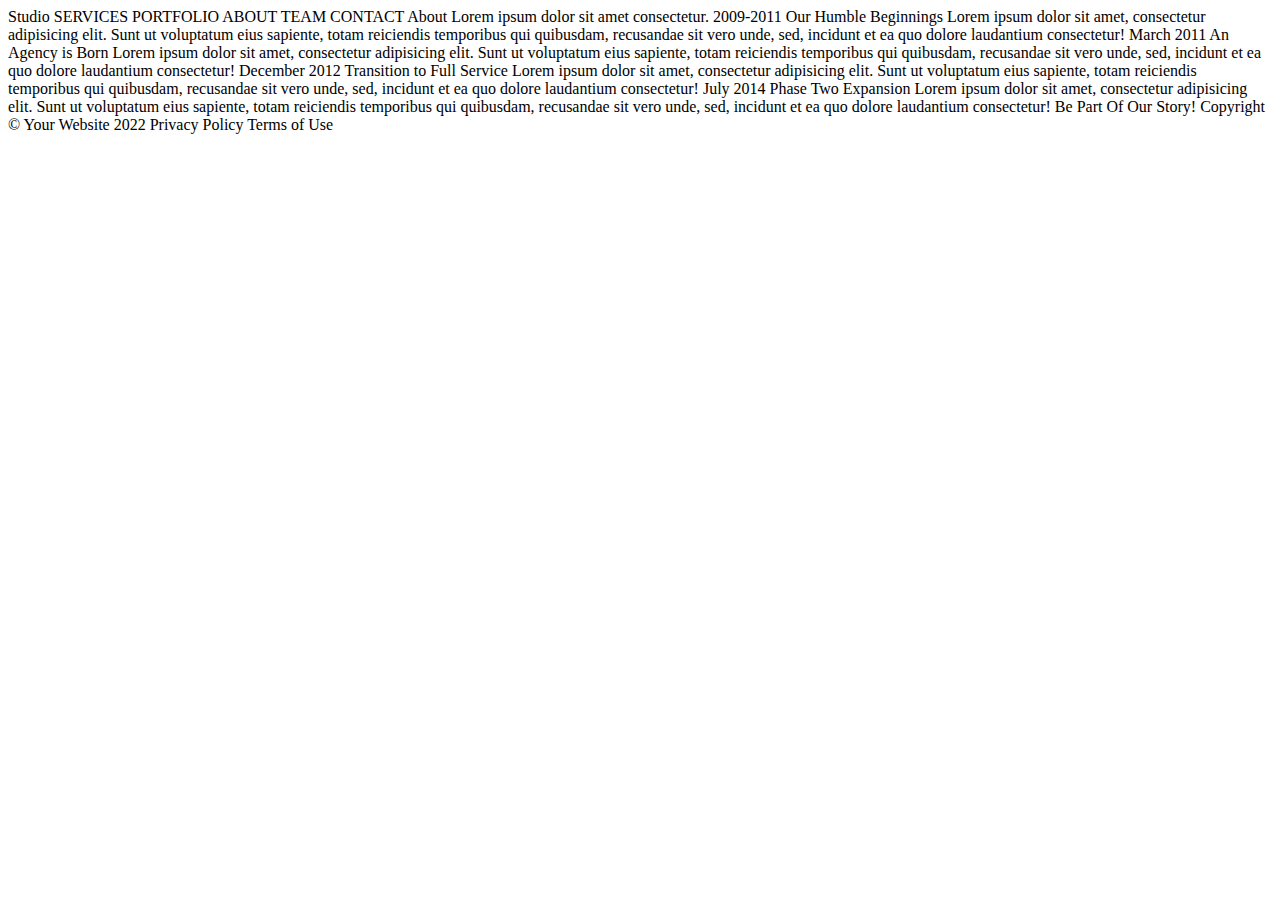
==== about.html @ a2d528a3 "first commit" ====
<!doctype html>
<html>
<head>
<meta charset="utf-8">
<title>Studio Website</title>
</head>

<body>


Studio 

SERVICES
PORTFOLIO
ABOUT
TEAM
CONTACT

About
Lorem ipsum dolor sit amet consectetur.

2009-2011
Our Humble Beginnings
Lorem ipsum dolor sit amet, consectetur adipisicing elit. Sunt ut voluptatum eius sapiente, totam reiciendis temporibus qui quibusdam, recusandae sit vero unde, sed, incidunt et ea quo dolore laudantium consectetur!

March 2011
An Agency is Born
Lorem ipsum dolor sit amet, consectetur adipisicing elit. Sunt ut voluptatum eius sapiente, totam reiciendis temporibus qui quibusdam, recusandae sit vero unde, sed, incidunt et ea quo dolore laudantium consectetur!

December 2012
Transition to Full Service
Lorem ipsum dolor sit amet, consectetur adipisicing elit. Sunt ut voluptatum eius sapiente, totam reiciendis temporibus qui quibusdam, recusandae sit vero unde, sed, incidunt et ea quo dolore laudantium consectetur!

July 2014
Phase Two Expansion
Lorem ipsum dolor sit amet, consectetur adipisicing elit. Sunt ut voluptatum eius sapiente, totam reiciendis temporibus qui quibusdam, recusandae sit vero unde, sed, incidunt et ea quo dolore laudantium consectetur!
Be Part Of Our Story!

	
Copyright © Your Website 2022
Privacy Policy Terms of Use


</body>
</html>
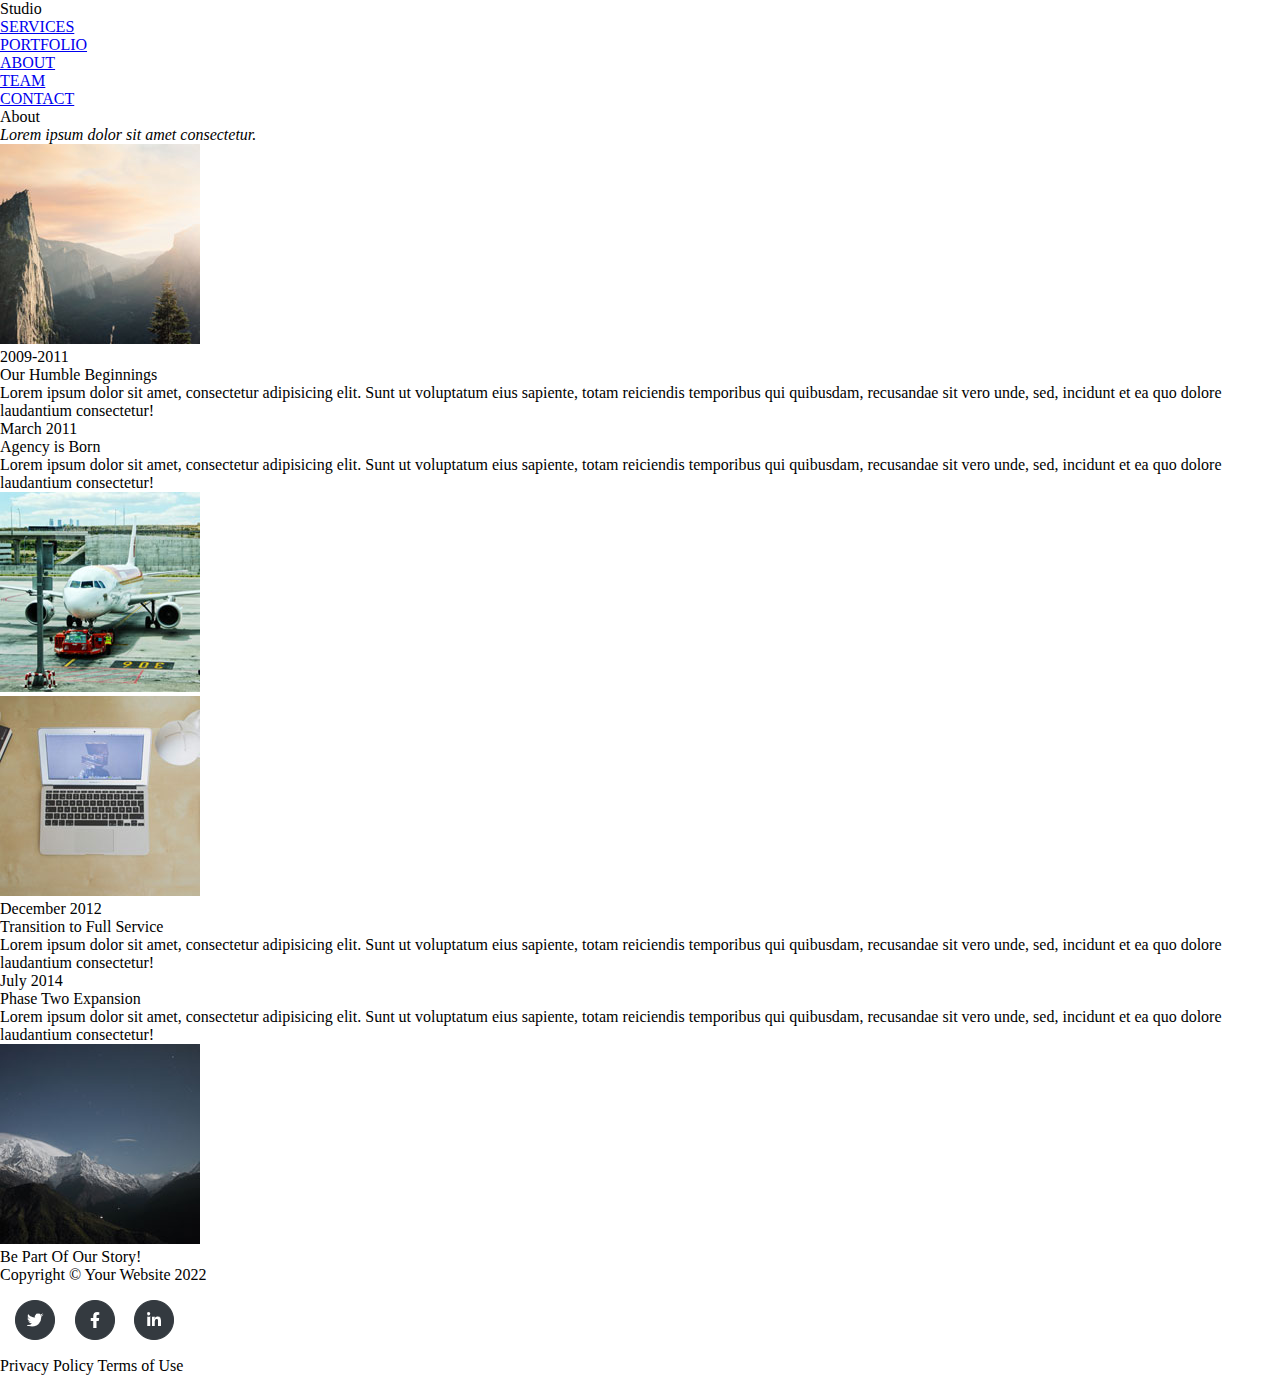
==== commit aade2b31: "defined HTML and created css stylesheet" ====
--- a/about.html
+++ b/about.html
@@ -3,43 +3,75 @@
 <head>
 <meta charset="utf-8">
 <title>Studio Website</title>
+<link rel="stylesheet" href="css/style.css">
 </head>
 
 <body>
 
+    <header>
+        <h1>Studio</h1> 
+    
+    <nav>
+        <ul>
+            <li> <a href="index.html"> SERVICES</a></li>
+            <li> <a href="portfolio.html">PORTFOLIO</a></li>
+            <li> <a href="about.html">ABOUT</a></li>
+            <li> <a href="team.html">TEAM</a></li>
+            <li> <a href="contact.html">CONTACT</a></li>
+        </ul>   
+    </nav>
+    </header>  
 
-Studio 
+<section>
+    <h2>About</h2>
+    <p><em>Lorem ipsum dolor sit amet consectetur.</em></p>
+</section>
 
-SERVICES
-PORTFOLIO
-ABOUT
-TEAM
-CONTACT
+<main>
+    <div>
+        <img src="images/about/1.jpg" alt="beginnings">
+        <h3>2009-2011</h3>
+        <h3>Our Humble Beginnings</h3>
+        <p>Lorem ipsum dolor sit amet, consectetur adipisicing elit. 
+            Sunt ut voluptatum eius sapiente, totam reiciendis temporibus qui quibusdam, 
+            recusandae sit vero unde, sed, incidunt et ea quo dolore laudantium consectetur!</p>
+    </div>
+    <div>
+        <h3>March 2011</h3>
+        <h3>Agency is Born</h3>
+        <p>Lorem ipsum dolor sit amet, consectetur adipisicing elit. 
+            Sunt ut voluptatum eius sapiente, totam reiciendis temporibus qui quibusdam, 
+            recusandae sit vero unde, sed, incidunt et ea quo dolore laudantium consectetur!</p>
+        <img src="images/about/2.jpg" alt="agency">    
+    </div>        
+    <div>
+        <img src="images/about/3.jpg" alt="December">
+        <h3>December 2012</h3>
+        <h3>Transition to Full Service</h3>
+        <p>Lorem ipsum dolor sit amet, consectetur adipisicing elit. 
+        Sunt ut voluptatum eius sapiente, totam reiciendis temporibus qui quibusdam, 
+        recusandae sit vero unde, sed, incidunt et ea quo dolore laudantium consectetur!</p>
+    </div>
 
-About
-Lorem ipsum dolor sit amet consectetur.
+    <div>
+        <h3>July 2014</h3>
+        <h3>Phase Two Expansion</h3>
+        <p>Lorem ipsum dolor sit amet, consectetur adipisicing elit. 
+            Sunt ut voluptatum eius sapiente, totam reiciendis temporibus qui quibusdam, 
+            recusandae sit vero unde, sed, incidunt et ea quo dolore laudantium consectetur!</p>
+        <img src="images/about/4.jpg" alt="phase two">
+    </div>
 
-2009-2011
-Our Humble Beginnings
-Lorem ipsum dolor sit amet, consectetur adipisicing elit. Sunt ut voluptatum eius sapiente, totam reiciendis temporibus qui quibusdam, recusandae sit vero unde, sed, incidunt et ea quo dolore laudantium consectetur!
+    <div>   
+       <h4>Be Part Of Our Story!</h4>
+    </div>
 
-March 2011
-An Agency is Born
-Lorem ipsum dolor sit amet, consectetur adipisicing elit. Sunt ut voluptatum eius sapiente, totam reiciendis temporibus qui quibusdam, recusandae sit vero unde, sed, incidunt et ea quo dolore laudantium consectetur!
-
-December 2012
-Transition to Full Service
-Lorem ipsum dolor sit amet, consectetur adipisicing elit. Sunt ut voluptatum eius sapiente, totam reiciendis temporibus qui quibusdam, recusandae sit vero unde, sed, incidunt et ea quo dolore laudantium consectetur!
-
-July 2014
-Phase Two Expansion
-Lorem ipsum dolor sit amet, consectetur adipisicing elit. Sunt ut voluptatum eius sapiente, totam reiciendis temporibus qui quibusdam, recusandae sit vero unde, sed, incidunt et ea quo dolore laudantium consectetur!
-Be Part Of Our Story!
-
-	
-Copyright © Your Website 2022
-Privacy Policy Terms of Use
-
+</main>
+<footer>
+    <p>Copyright © Your Website 2022</p>
+    <img src="images/social-icons.png" alt="social icons">
+    <p>Privacy Policy Terms of Use</p>
+</footer>	
 
 </body>
 </html>
--- a/css/style.css
+++ b/css/style.css
@@ -0,0 +1,13 @@
+@charset "utf-8";
+/* css document */
+* {
+  margin:0;
+  padding:0;
+  font-size:100%;
+  font-weight:normal;
+}
+
+.bluetext {
+  color:blue;
+}
+
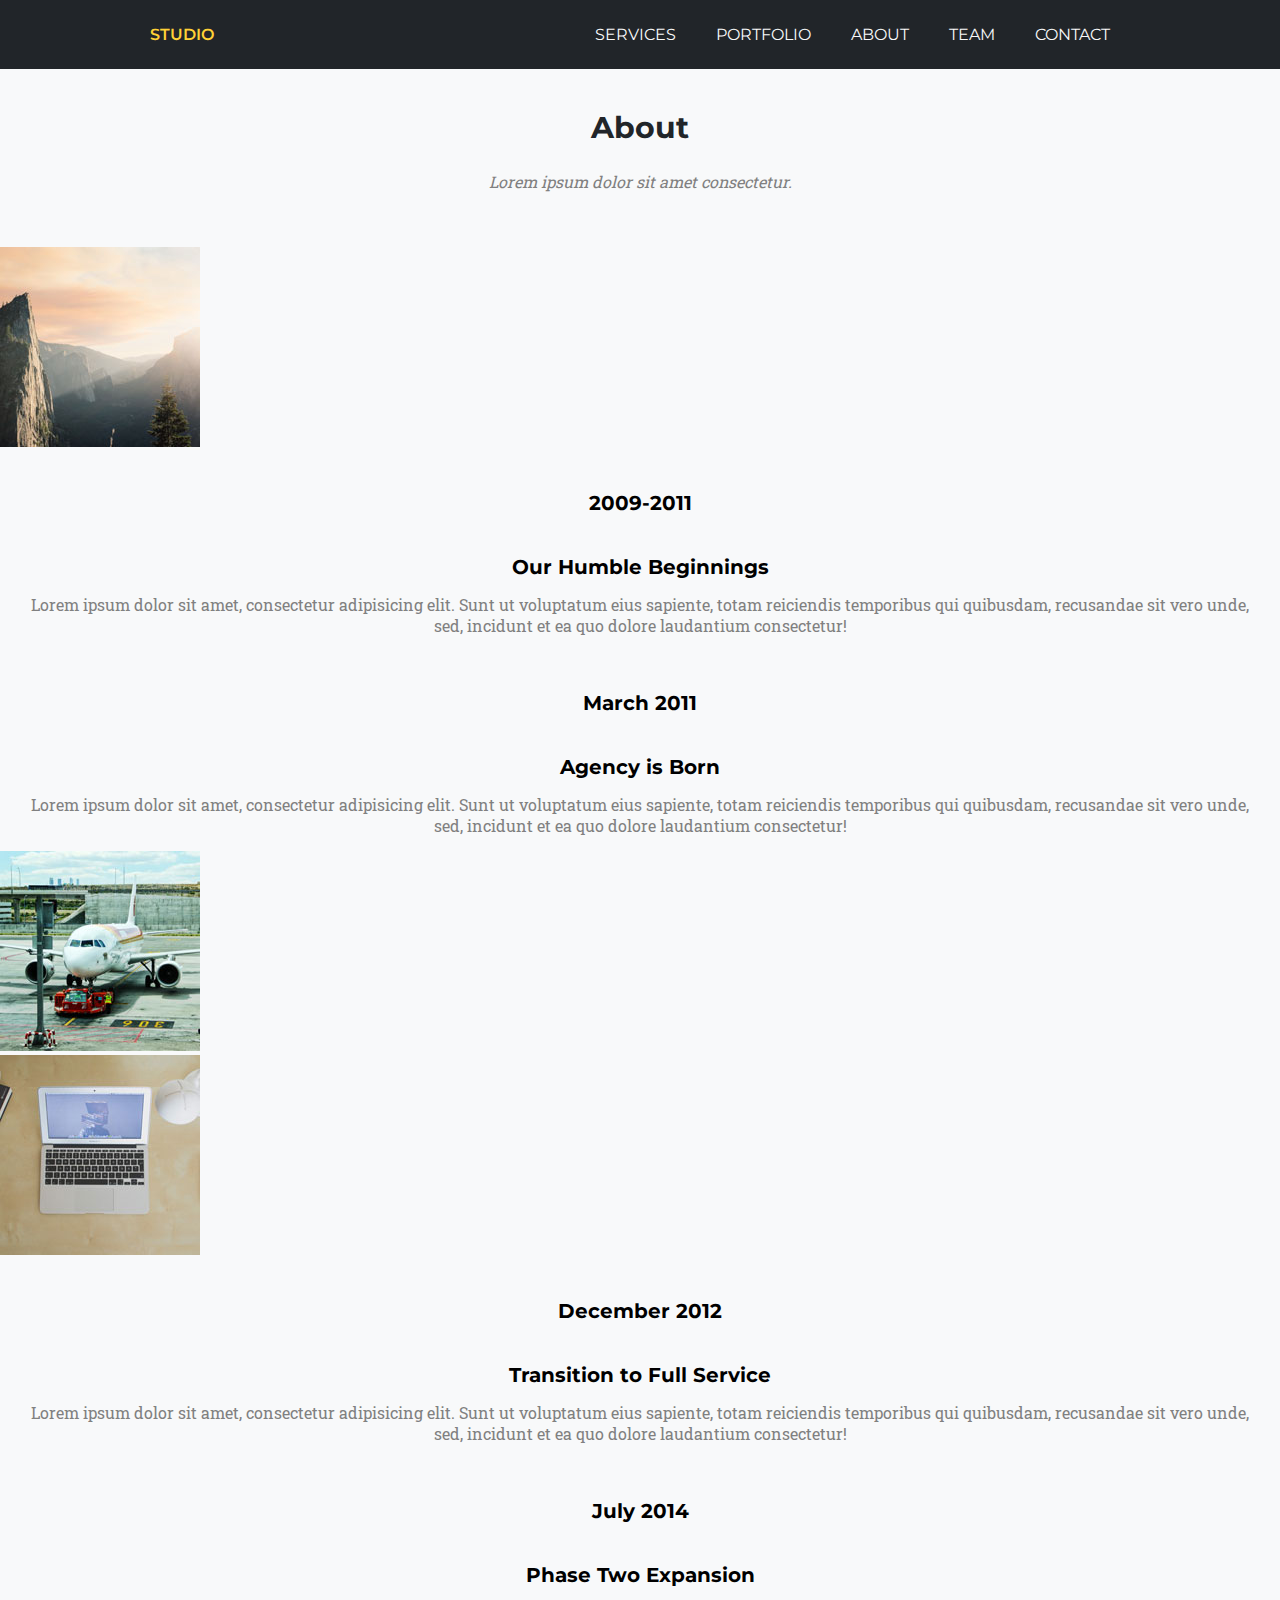
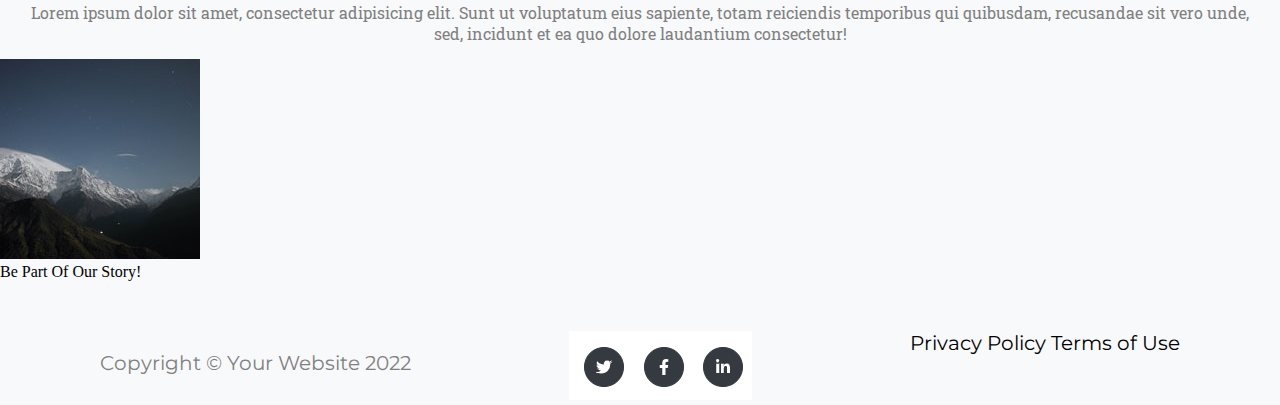
==== commit 309854fc: "index html and css finished" ====
--- a/about.html
+++ b/about.html
@@ -3,7 +3,13 @@
 <head>
 <meta charset="utf-8">
 <title>Studio Website</title>
+<link rel="preconnect" href="https://fonts.googleapis.com">
+<link rel="preconnect" href="https://fonts.gstatic.com" crossorigin>
+<link href="https://fonts.googleapis.com/css2?family=Montserrat:ital,wght@0,300;0,400;0,600;0,700;1,300;1,400&family=Roboto+Slab:wght@300;400&display=swap" rel="stylesheet">
 <link rel="stylesheet" href="css/style.css">
+<style>
+    @import url('https://fonts.googleapis.com/css2?family=Montserrat:ital,wght@0,300;0,400;0,600;0,700;1,300;1,400&family=Roboto+Slab:wght@300;400&display=swap');
+    </style>
 </head>
 
 <body>
@@ -22,23 +28,23 @@
     </nav>
     </header>  
 
-<section>
-    <h2>About</h2>
+<section class="page">
+    <h3>About</h3>
     <p><em>Lorem ipsum dolor sit amet consectetur.</em></p>
 </section>
 
 <main>
     <div>
         <img src="images/about/1.jpg" alt="beginnings">
-        <h3>2009-2011</h3>
-        <h3>Our Humble Beginnings</h3>
+        <h4>2009-2011</h4>
+        <h4>Our Humble Beginnings</h4>
         <p>Lorem ipsum dolor sit amet, consectetur adipisicing elit. 
             Sunt ut voluptatum eius sapiente, totam reiciendis temporibus qui quibusdam, 
             recusandae sit vero unde, sed, incidunt et ea quo dolore laudantium consectetur!</p>
     </div>
     <div>
-        <h3>March 2011</h3>
-        <h3>Agency is Born</h3>
+        <h4>March 2011</h4>
+        <h4>Agency is Born</h4>
         <p>Lorem ipsum dolor sit amet, consectetur adipisicing elit. 
             Sunt ut voluptatum eius sapiente, totam reiciendis temporibus qui quibusdam, 
             recusandae sit vero unde, sed, incidunt et ea quo dolore laudantium consectetur!</p>
@@ -46,16 +52,16 @@
     </div>        
     <div>
         <img src="images/about/3.jpg" alt="December">
-        <h3>December 2012</h3>
-        <h3>Transition to Full Service</h3>
+        <h4>December 2012</h4>
+        <h4>Transition to Full Service</h4>
         <p>Lorem ipsum dolor sit amet, consectetur adipisicing elit. 
         Sunt ut voluptatum eius sapiente, totam reiciendis temporibus qui quibusdam, 
         recusandae sit vero unde, sed, incidunt et ea quo dolore laudantium consectetur!</p>
     </div>
 
     <div>
-        <h3>July 2014</h3>
-        <h3>Phase Two Expansion</h3>
+        <h4>July 2014</h4>
+        <h4>Phase Two Expansion</h4>
         <p>Lorem ipsum dolor sit amet, consectetur adipisicing elit. 
             Sunt ut voluptatum eius sapiente, totam reiciendis temporibus qui quibusdam, 
             recusandae sit vero unde, sed, incidunt et ea quo dolore laudantium consectetur!</p>
@@ -63,15 +69,15 @@
     </div>
 
     <div>   
-       <h4>Be Part Of Our Story!</h4>
+       <h5>Be Part Of Our Story!</h5>
     </div>
 
 </main>
 <footer>
-    <p>Copyright © Your Website 2022</p>
-    <img src="images/social-icons.png" alt="social icons">
-    <p>Privacy Policy Terms of Use</p>
-</footer>	
+    <div class="copyright">Copyright © Your Website 2022</div>
+    <div><img src="images/social-icons.png" alt="social icons"></div>
+    <div class="privacy">Privacy Policy Terms of Use</div>
+</footer>
 
 </body>
 </html>
--- a/css/style.css
+++ b/css/style.css
@@ -6,8 +6,112 @@
   font-size:100%;
   font-weight:normal;
 }
-
+html{background-color: #f8f9fa;}
 .bluetext {
   color:blue;
 }
 
+/* header start */
+header {
+    display: flex; 
+    font-family: 'Montserrat', sans-serif;
+    justify-content: space-between;
+    position:sticky;
+    background-color: #212529;
+}
+
+h1 {
+    font-weight: 600;
+    color: #fed136;
+    text-transform:uppercase;
+    padding-top: 25px;
+    padding-left: 150px;
+}
+
+header nav ul {
+    display:flex;
+    justify-content:space-between;
+    list-style-type:none;
+    padding-right: 150px;
+  }
+
+header nav a{
+    text-decoration: none;
+    display: block;
+    color: #f8f9fa;
+    padding: 25px 20px
+}
+
+/* header end */
+
+/* title start */
+.page {
+    text-align: center;
+    padding: 40px;
+    font-family: 'Roboto Slab', serif;
+}
+
+h3{
+    font-family: 'Montserrat', sans-serif;
+    font-weight: 700;
+    font-size: 30px;
+    padding-bottom: 10px;
+    color: #212529;
+    
+}
+/* title end */
+
+/*
+main {
+    max-width: 960px;
+    width: 90%;
+    margin: 0 auto;
+    display: flex;
+    
+}*/
+
+h4{
+    font-family: 'Montserrat', sans-serif;
+    font-weight: 700; 
+    font-size: 20px;
+    text-align: center;
+    padding-top: 40px;
+}
+
+p{
+    font-family: 'Roboto Slab', serif;
+    font-size: 16px;
+    color: grey;
+    padding: 15px;
+    text-align: center;
+}
+
+
+/* footer css start*/
+footer{
+    display: flex;
+    justify-content: space-between;
+    font-family: 'Montserrat', sans-serif;
+    font-size: 20px;
+    padding-top: 50px;
+    padding-left: 100px;
+    padding-right:100px;
+
+}
+
+.copyright{
+    color: grey;
+    
+    padding-top: 20px;
+}
+
+.privacy{
+    display:flex;
+}
+
+.privacy p {
+    padding-top: 20px;
+    padding-left: 30px;
+    color: #fed136;
+}
+/* footer css end*/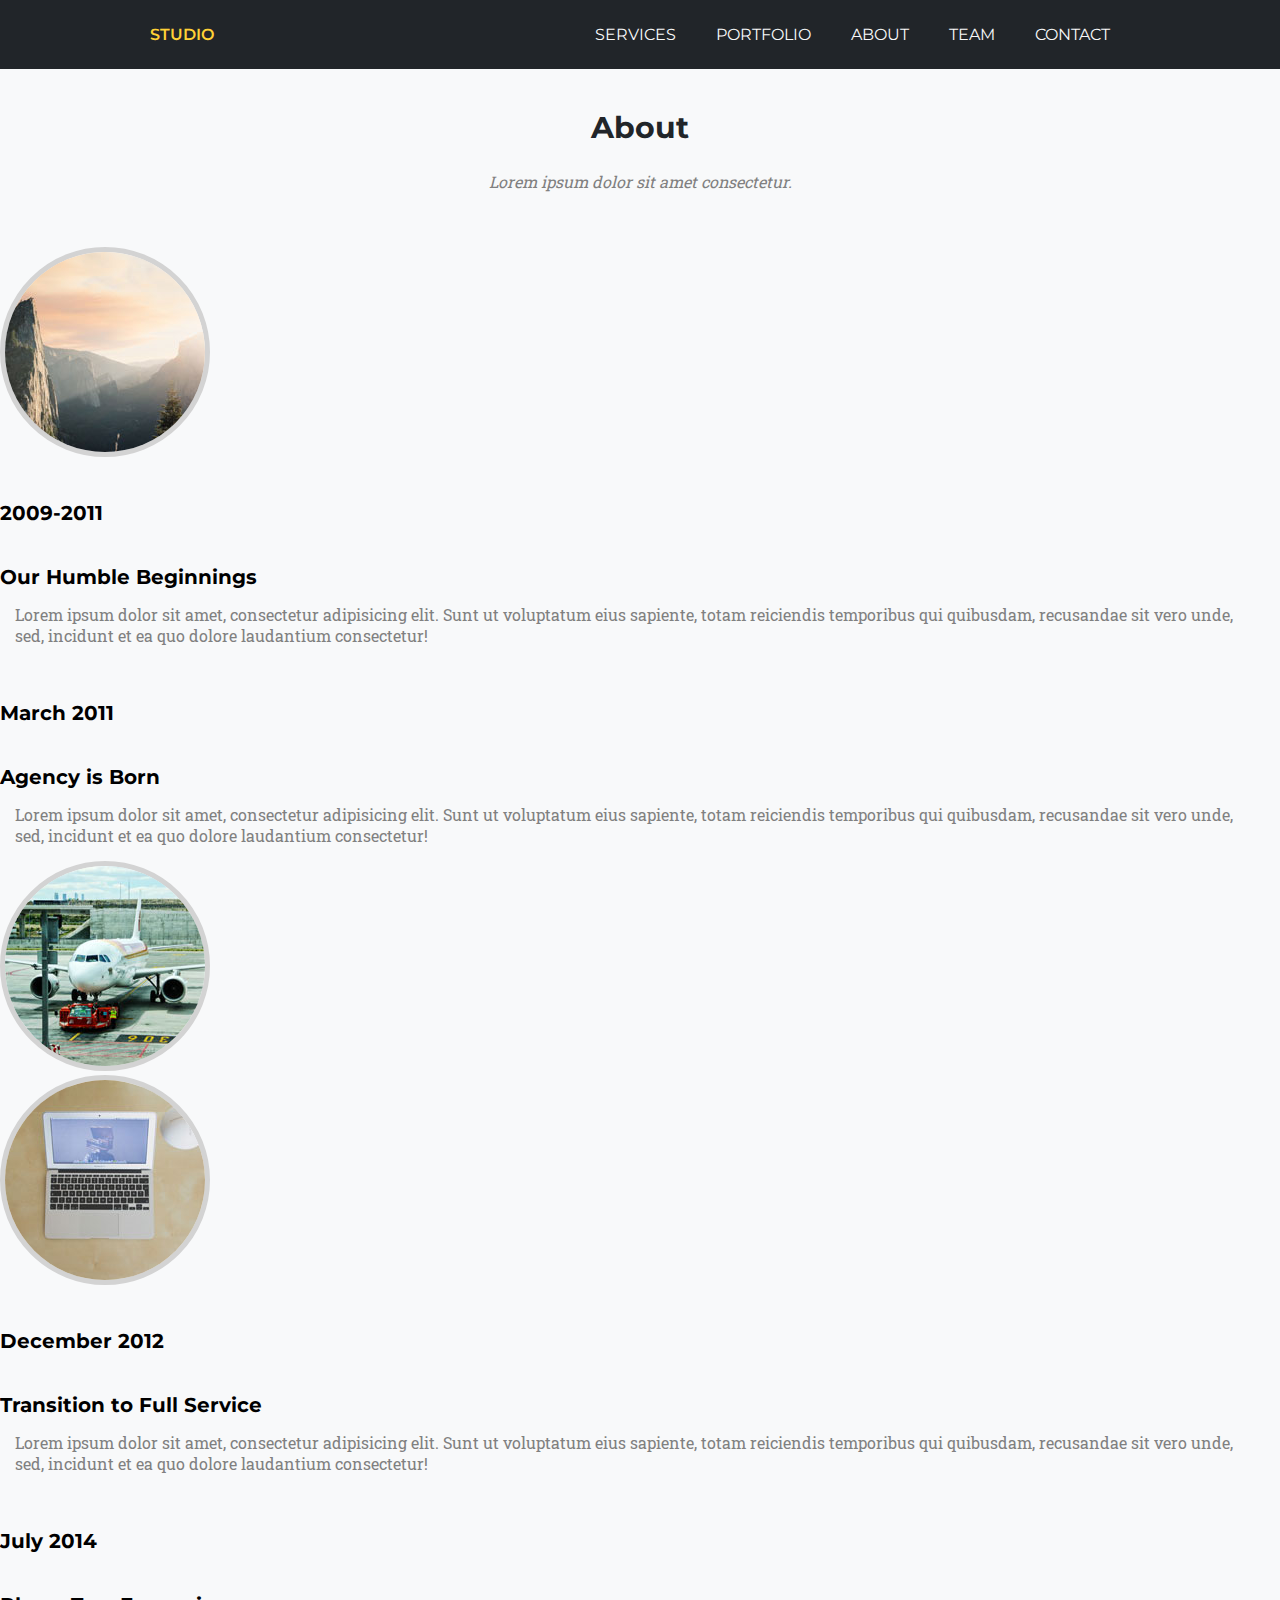
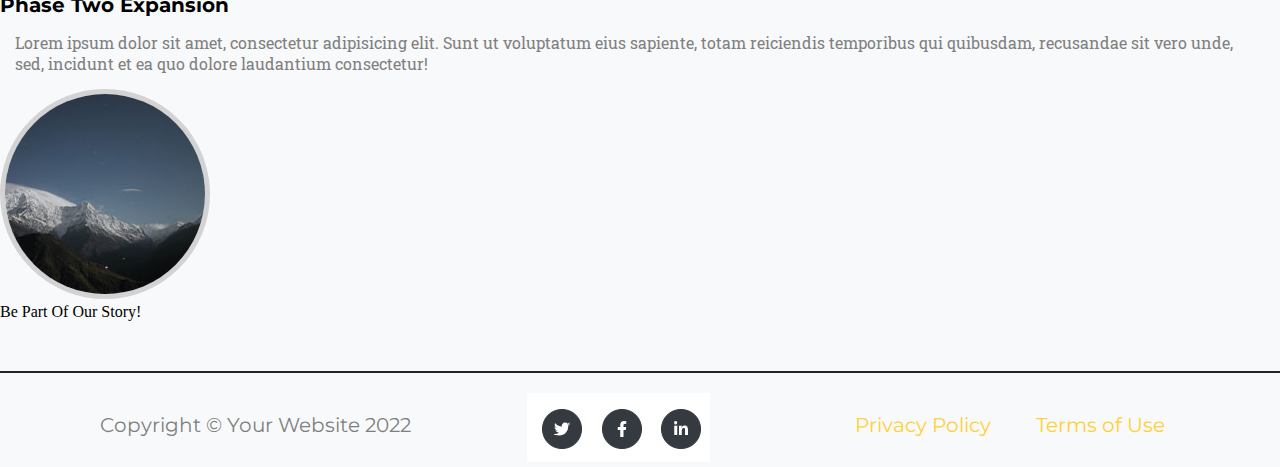
==== commit 403af8e0: "added html and css to contact, portfolio, and team pages" ====
--- a/about.html
+++ b/about.html
@@ -9,6 +9,12 @@
 <link rel="stylesheet" href="css/style.css">
 <style>
     @import url('https://fonts.googleapis.com/css2?family=Montserrat:ital,wght@0,300;0,400;0,600;0,700;1,300;1,400&family=Roboto+Slab:wght@300;400&display=swap');
+    
+   main img{
+    border-radius: 100%;
+    border: solid lightgrey 5px;
+   } 
+   div,h4, div p{text-align: left;}
     </style>
 </head>
 
@@ -76,7 +82,9 @@
 <footer>
     <div class="copyright">Copyright © Your Website 2022</div>
     <div><img src="images/social-icons.png" alt="social icons"></div>
-    <div class="privacy">Privacy Policy Terms of Use</div>
+    <div class="privacy"><p>Privacy Policy</p>
+        <p>Terms of Use</p>
+   </div>
 </footer>
 
 </body>
--- a/css/style.css
+++ b/css/style.css
@@ -6,7 +6,8 @@
   font-size:100%;
   font-weight:normal;
 }
-html{background-color: #f8f9fa;}
+html{background-color: #f8f9fa;
+}
 .bluetext {
   color:blue;
 }
@@ -93,10 +94,11 @@
     justify-content: space-between;
     font-family: 'Montserrat', sans-serif;
     font-size: 20px;
-    padding-top: 50px;
+    padding-top: 20px;
     padding-left: 100px;
     padding-right:100px;
-
+    border-top: #212529 2px solid;
+    margin-top: 50px;
 }
 
 .copyright{
@@ -110,8 +112,10 @@
 }
 
 .privacy p {
+    font-family: 'Montserrat', sans-serif;
     padding-top: 20px;
     padding-left: 30px;
     color: #fed136;
+    font-size: 20px;
 }
 /* footer css end*/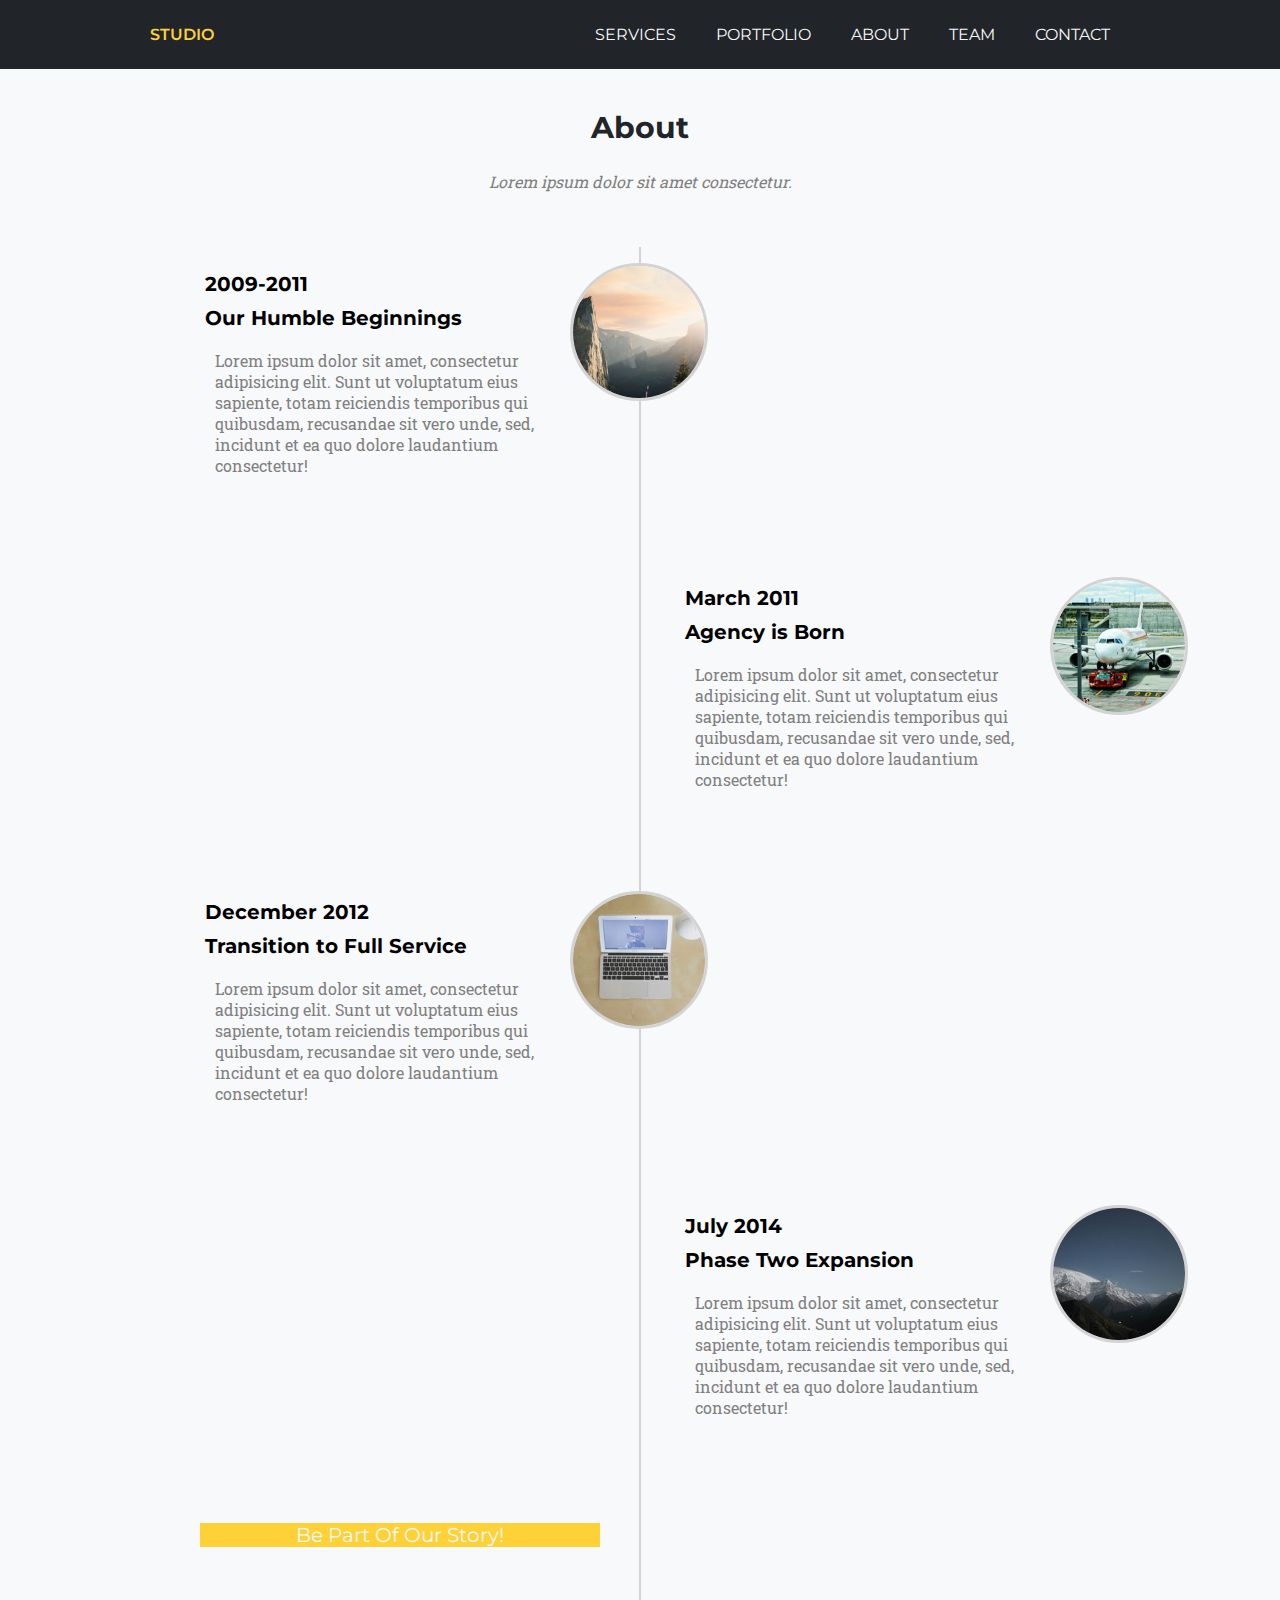
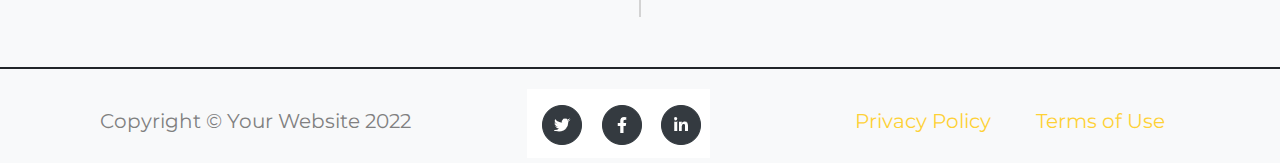
==== commit 3e800840: "finished about html and css" ====
--- a/about.html
+++ b/about.html
@@ -10,11 +10,87 @@
 <style>
     @import url('https://fonts.googleapis.com/css2?family=Montserrat:ital,wght@0,300;0,400;0,600;0,700;1,300;1,400&family=Roboto+Slab:wght@300;400&display=swap');
     
-   main img{
+  
+   div,h4, div p{text-align: left;}
+
+   .container{
+    min-height: 1355px;
+    width: 100%;
+    display: flex;
+    align-items: center;
+    justify-content: center;
+   }
+
+   .timeline{
+    width: 80%;
+    height: auto;
+    max-width: 800px;
+    margin: 0 auto;
+    position: relative;
+   
+   }
+   .timeline ul{
+    list-style: none;
+   }
+
+   .timeline ul li{
+    padding: 20px;
+    margin-bottom: 20px;
+   }
+
+   .content h4{
+    padding: 5px;
+   }
+
+   @media only screen and (min-width:768px){
+    .timeline::before{
+        content: "";
+        position: absolute;
+        height: 100%;
+        width: 2px;
+        left: 50%;
+        transform: translateX(-50%);
+        background-color: lightgrey;
+
+    }
+}
+    .timeline ul li{
+        width: 50%;
+        margin-bottom: 50px;
+        position: relative;
+    }
+    .timeline ul li:nth-child(odd){
+        float: left;
+        clear: right;
+        transform: translateX(-60px)
+        
+    }
+    .timeline ul li:nth-child(even){
+        float: right;
+        clear: left;
+        transform: translateX(60px)
+    }
+
+   .timeline img{
+    float:none;
+    width: 30%;
     border-radius: 100%;
-    border: solid lightgrey 5px;
-   } 
-   div,h4, div p{text-align: left;}
+    border: solid lightgrey 3px;
+    position:absolute;
+    top: 16px;
+    transform: translateX(370px);
+}
+
+.timeline img:nth-child(even){
+    transform: translateX(1000px);
+}
+h5{
+    font-family: 'Montserrat', sans-serif;
+    font-size: 20px;
+    color: #f8f9fa;
+    text-align: center;
+    background-color: #fed136;
+}
     </style>
 </head>
 
@@ -40,44 +116,59 @@
 </section>
 
 <main>
-    <div>
-        <img src="images/about/1.jpg" alt="beginnings">
-        <h4>2009-2011</h4>
-        <h4>Our Humble Beginnings</h4>
-        <p>Lorem ipsum dolor sit amet, consectetur adipisicing elit. 
-            Sunt ut voluptatum eius sapiente, totam reiciendis temporibus qui quibusdam, 
-            recusandae sit vero unde, sed, incidunt et ea quo dolore laudantium consectetur!</p>
+    <div class="container">
+        <div class="timeline">
+            <ul>
+                <li>
+                    <div class="content" >
+                        <img src="images/about/1.jpg" alt="beginnings">
+                    <h4>2009-2011</h4>
+                    <h4>Our Humble Beginnings</h4>
+                    <p>Lorem ipsum dolor sit amet, consectetur adipisicing elit. 
+                        Sunt ut voluptatum eius sapiente, totam reiciendis temporibus qui quibusdam, 
+                        recusandae sit vero unde, sed, incidunt et ea quo dolore laudantium consectetur!</p>
+                    </div>
+                </li>
+                <li>
+                    <div class="content" >
+                        <img src="images/about/2.jpg" alt="agency">   
+                        <h4>March 2011</h4>
+                        <h4>Agency is Born</h4>
+                        <p>Lorem ipsum dolor sit amet, consectetur adipisicing elit. 
+                            Sunt ut voluptatum eius sapiente, totam reiciendis temporibus qui quibusdam, 
+                            recusandae sit vero unde, sed, incidunt et ea quo dolore laudantium consectetur!</p>
+                    </div>
+                </li>
+                <li>
+                    <div class="content">
+                        <img src="images/about/3.jpg" alt="December">
+                        <h4>December 2012</h4>
+                        <h4>Transition to Full Service</h4>
+                        <p>Lorem ipsum dolor sit amet, consectetur adipisicing elit. 
+                        Sunt ut voluptatum eius sapiente, totam reiciendis temporibus qui quibusdam, 
+                        recusandae sit vero unde, sed, incidunt et ea quo dolore laudantium consectetur!</p>
+                    </div>
+                </li>
+                <li>
+                    <div class="content">
+                        <img src="images/about/4.jpg" alt="phase two"> 
+                        <h4>July 2014</h4>
+                        <h4>Phase Two Expansion</h4>
+                        <p>Lorem ipsum dolor sit amet, consectetur adipisicing elit. 
+                         Sunt ut voluptatum eius sapiente, totam reiciendis temporibus qui quibusdam, 
+                         recusandae sit vero unde, sed, incidunt et ea quo dolore laudantium consectetur!</p>
+                    </div>
+                </li>
+                <li>
+                    <div class="content">   
+                        <h5>Be Part Of Our Story!</h5>
+                    </div>
+                </li>
+            </ul>
+        </div>
     </div>
-    <div>
-        <h4>March 2011</h4>
-        <h4>Agency is Born</h4>
-        <p>Lorem ipsum dolor sit amet, consectetur adipisicing elit. 
-            Sunt ut voluptatum eius sapiente, totam reiciendis temporibus qui quibusdam, 
-            recusandae sit vero unde, sed, incidunt et ea quo dolore laudantium consectetur!</p>
-        <img src="images/about/2.jpg" alt="agency">    
-    </div>        
-    <div>
-        <img src="images/about/3.jpg" alt="December">
-        <h4>December 2012</h4>
-        <h4>Transition to Full Service</h4>
-        <p>Lorem ipsum dolor sit amet, consectetur adipisicing elit. 
-        Sunt ut voluptatum eius sapiente, totam reiciendis temporibus qui quibusdam, 
-        recusandae sit vero unde, sed, incidunt et ea quo dolore laudantium consectetur!</p>
-    </div>
-
-    <div>
-        <h4>July 2014</h4>
-        <h4>Phase Two Expansion</h4>
-        <p>Lorem ipsum dolor sit amet, consectetur adipisicing elit. 
-            Sunt ut voluptatum eius sapiente, totam reiciendis temporibus qui quibusdam, 
-            recusandae sit vero unde, sed, incidunt et ea quo dolore laudantium consectetur!</p>
-        <img src="images/about/4.jpg" alt="phase two">
-    </div>
-
-    <div>   
-       <h5>Be Part Of Our Story!</h5>
-    </div>
-
+    
+  
 </main>
 <footer>
     <div class="copyright">Copyright © Your Website 2022</div>
